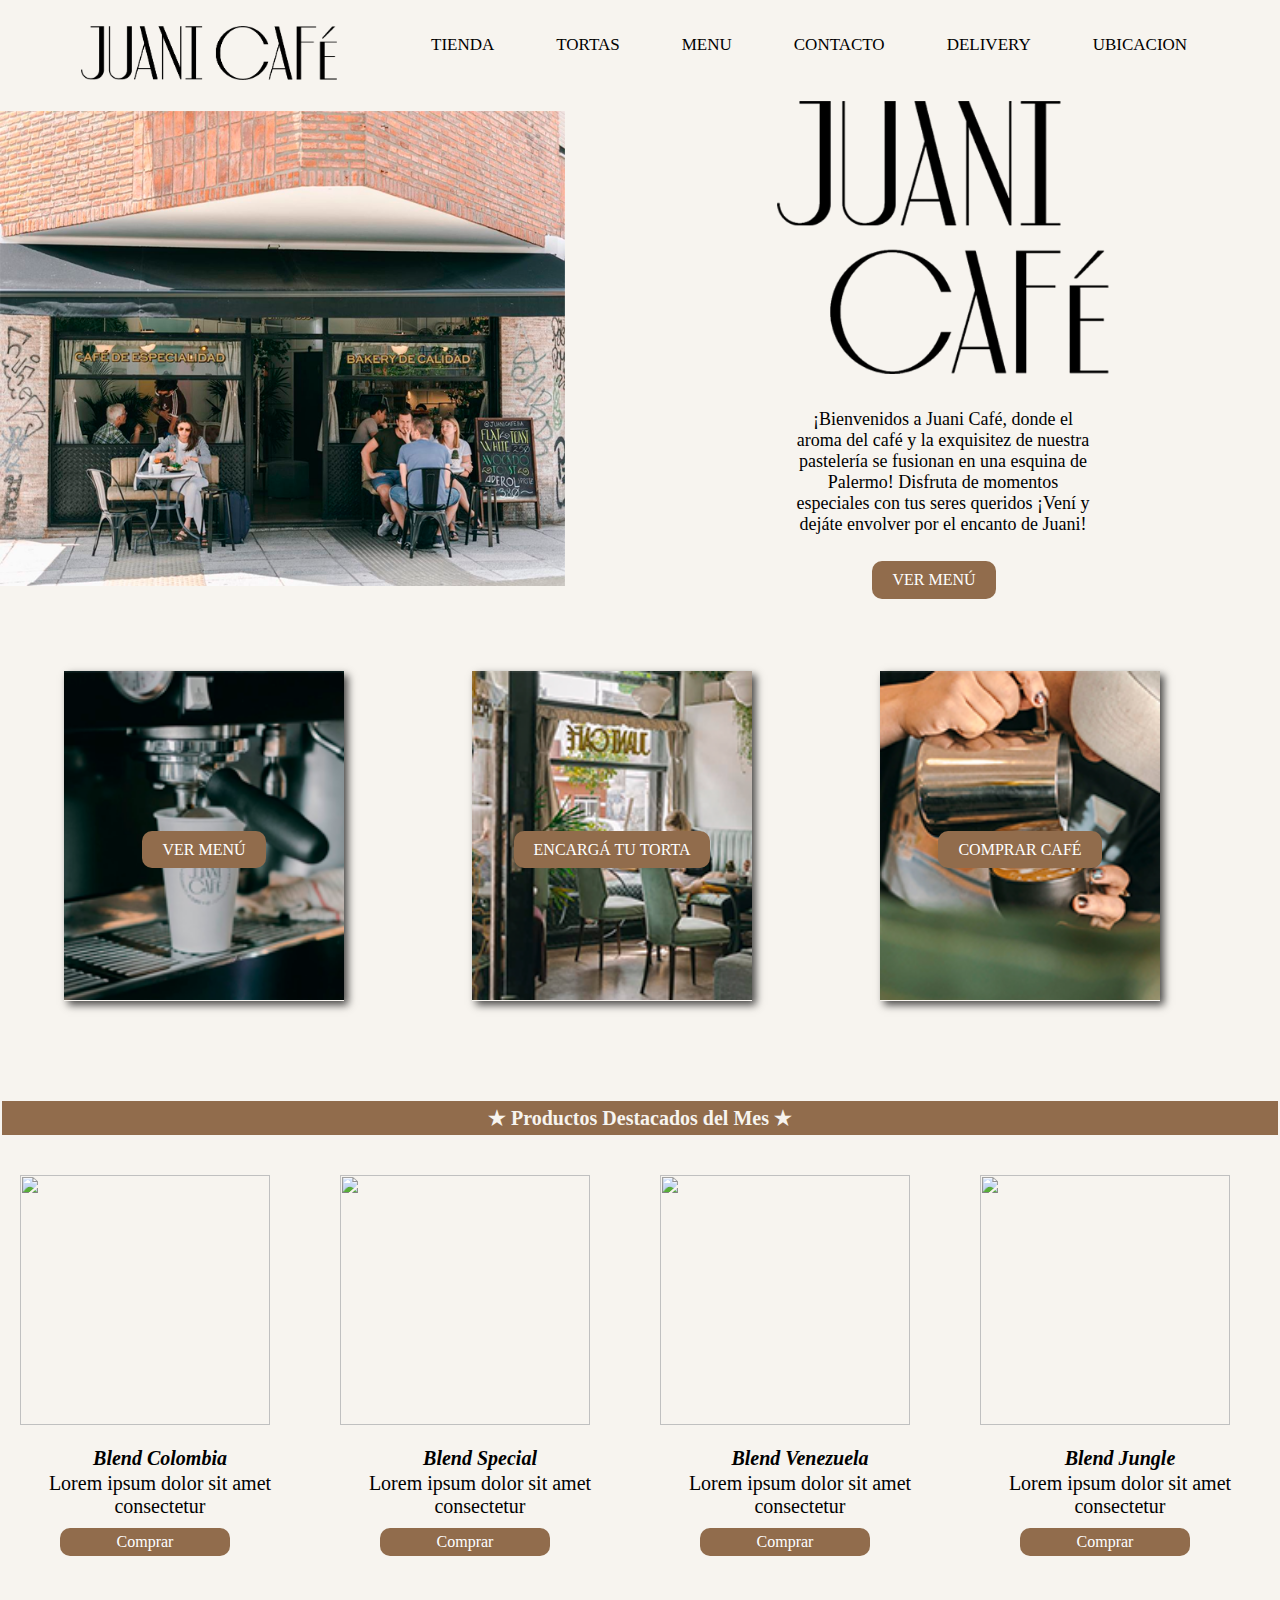
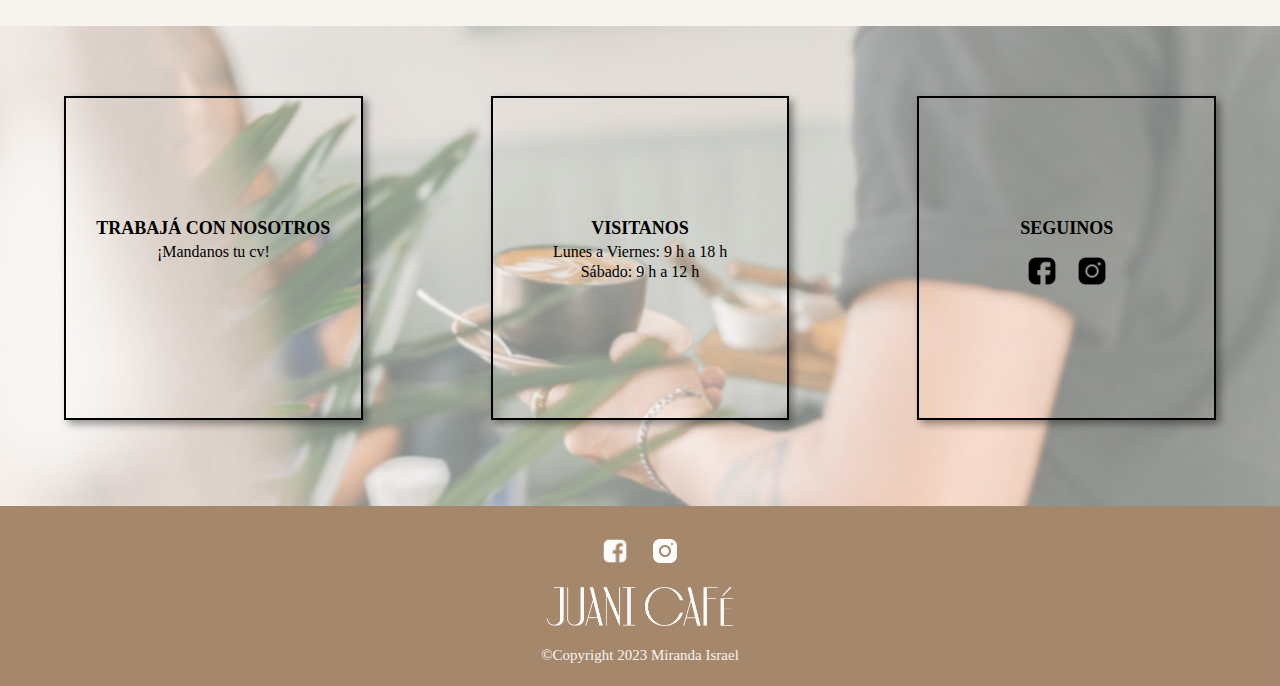
==== JUANICAFEOK/index.html @ 2c9f6e6f "Update and rename INDEX.html to index.html" ====
<!DOCTYPE html>
<html>
<head>
	<title>JUANI CAFE</title>
	<link rel="stylesheet" type="text/css" href="./CSS/estilos.css">
	<meta name="viewport" content="width=device-width, initial-scale=1">
<link rel="stylesheet" href="https://cdnjs.cloudflare.com/ajax/libs/font-awesome/4.7.0/css/font-awesome.min.css">
<style>
		body {
			background-color: #F7F4EF;
		}
	</style>
</head>
<body>
	<header>
	<div class="topnav" id="myTopnav">
	<a href="index.html" class="active"><img class="logo" src="./Fotos/LOGO Juani.png" ></img> </a>
	
	<a href="javascript:void(0);" class="icon" onclick="myFunction()">
	  <i class="fa fa-bars"></i>
	  
	<div class="topnav">
	  <a href="Tienda.html">TIENDA</a>
	  <a href="Tortas.html">TORTAS</a>
	  <a href="menu.html">MENU</a>
	  <a href="Contacto.html">CONTACTO</a>
	  <a href="https://www.rappi.com.ar/search?query=juani%20cafe">DELIVERY</a>
	  <a href="https://www.google.com/maps/place/Juani+Caf%C3%A9+(Specialty+coffee)/@-34.5935115,-58.4250405,15z/data=!4m2!3m1!1s0x0:0x4385fa345b6e69a2?sa=X&ved=2ahUKEwiGxaHa7Mf-AhWPppUCHQQWDzQQ_BJ6BAh-EAg">UBICACION</a>
	</div>
	
	  </a>
	
	</div>
	
	
	</header>

	<div class="cuadro">
		<div class="container">
			
			<div class="foto">
				<img src="./Fotos/foto inicio.png">
			</div>

			<div class="content">
				<img class= "logojuani" src="./Fotos/LOGO Juani cuadrado.png"></img>
			
				<p>¡Bienvenidos a Juani Café, donde el aroma del café y la exquisitez de nuestra pastelería se fusionan en una esquina de Palermo! Disfruta de momentos especiales con tus seres queridos ¡Vení y dejáte envolver por el encanto de Juani!</p>
				<a href="Menu.html" class="boton">Ver menú</a>
			</div>
		</div>
	</div>

	<div class="fotos">
		<div class="contenedorb1">
			<a href="Menu.html" class="bmenu">Ver menú</a>
		</div>
		<div class="contenedorb2">
			<a href="Tortas.html" class="btorta">Encargá tu torta</a>
		</div>
		<div class="contenedorb3">
			<a href="Tienda.html" class="bcomprar">Comprar café</a>
		</div>
	</div>

<div class="Destacados">
	<div class="pdestacados"> <p> ★ Productos Destacados del Mes 	★ </p> </div>
	<section class="fotostortas"> 
		<div class="tortas1">
		
			<div class="tortaarandanos"><img src="https://cdn2.incapto.com/wp-content/uploads/2020/03/1200x1200x_colombia_2-min-e1665054341336.png.webp" alt="">
				<container>
				<p class="textotorta" style="font-weight: bold; font-style: italic;"> Blend Colombia </p>
				<p class="textotorta"> Lorem ipsum dolor sit amet consectetur</p>
			  <a href="ComprarCafeColombia.html" class="encargartorta"> Comprar </a>
			</container>
			  </div>

			  <div class="tortaarandanos"><img src="https://cdn2.incapto.com/wp-content/uploads/2022/11/Cafe-de-Especialidad-Blend-de-Primavera-1.png.webp" alt="">
				<container>
					<p class="textotorta" style="font-weight: bold; font-style: italic;"> Blend Special </p>
					<p class="textotorta"> Lorem ipsum dolor sit amet consectetur</p>
					<a href="" class="encargartorta"> Comprar </a>
				</container>
			</div>

			<div class="tortaarandanos"> <img src="https://cdn2.incapto.com/wp-content/uploads/2022/02/Special-Edition-Venezuela-2.png.webp" alt="">
				<container>
					<p class="textotorta" style="font-weight: bold; font-style: italic;"> Blend Venezuela </p>
					<p class="textotorta"> Lorem ipsum dolor sit amet consectetur</p>
					<a href="" class="encargartorta"> Comprar </a>
				</container>
			</div>

			<div class="tortaarandanos"> <img src="https://cdn2.incapto.com/wp-content/uploads/2020/03/1200x1200x_blendJungle.png">
				<container>
					<p class="textotorta" style="font-weight: bold; font-style: italic;"> Blend Jungle </p>
					<p class="textotorta"> Lorem ipsum dolor sit amet consectetur</p>
					<a href="" class="encargartorta"> Comprar </a>
				</container>
			</div>


			</section>
</div>

	
	<section class="ultima">
		<div class="cuadraditos">
			<div class="c1">
				<p class="texto1">Trabajá con nosotros</p>
				<p>¡Mandanos tu cv!</p>
			</div>
			<div class="c2">
				<p class="texto1">Visitanos</p>
				<p>Lunes a Viernes: 9 h a 18 h</p>
                <p class="sabado">Sábado: 9 h a 12 h</p>  <style> .sabado { margin-top:0px} ;</style>
                </div>
                <div class="c3">
                <p class="texto1">Seguinos</p>
                <div class="redes">
                <a href="https://www.facebook.com/juanicafeba"><img class="icons" src="./Fotos/face.png"></a>
                <a href="https://instagram.com/juanicafeba?igshid=MzRlODBiNWFlZA=="><img class="icons" src="./Fotos/ig.png"></a>
                </div>
                </div>
                </div>
                </section>

				<footer>
					<div class="redessociales">
						<a href="https://www.facebook.com/juanicafeba"><img class="icons" src="./Fotos/faceblanco.png"></a>
						<a href="https://instagram.com/juanicafeba?igshid=MzRlODBiNWFlZA=="><img class="icons" src="./Fotos/instablanco.png"></a>
					</div>	
					<div class="logomedio">
					<img src="./Fotos/Logo Blanco.png" alt="">
				</div>
					<P> ©Copyright 2023 Miranda Israel </P>
				</footer>
                <script>
					function myFunction() {
					  var x = document.getElementById("myTopnav");
					  if (x.className === "topnav") {
						x.className += " responsive";
					  } else {
						x.className = "topnav";
					  }
					}
					</script>
                </body>
                </html>
---- JUANICAFEOK/CSS/estilos.css ----
header {
      position: fixed;
      top: 0;
      left: 0;
      width: 100%;
      background-color: #F7F4EF;
      padding: 1px;
}


.logo{
display: block;
flex-wrap: wrap;
}

.logo img {
  display: block;
  flex-wrap: wrap;
}

a{text-decoration:none;
  color: black;}


.barra{
  display: flex; 
  align-items:center; 
}

.cuadro {
  display: flex;
  align-items:center; 
margin-top: 100px;
}

.titulo{
  margin-left: 3%;
}
.opciones{
 margin-left: 17%;
}

      ul a {
        font-size: 20x;
        color: #000000;
        text-decoration: none;
        margin: 20px;
      }

      ul  {
        display:flex; 
        flex-direction: row;
        justify-content:flex-end;
      }

      div{
      background-color:#F7F4EF;
        background-size: contain;
        background-repeat: no-repeat;
      }
     

    .container {
      display: flex; 
      align-items:center; 
    }
    
.content {
      display: flex; 
      align-items: center; 
      flex-direction: column;
      justify-content: flex-start;
      
}

.content p {
  font-size: 18px;
  text-align: center; 
  margin-top: 10px;
  display: block;
  height: 130px;
  width:  295px;
}
    
    .container { 
      flex:1;
    }

    .content { 
      flex:1;
      display: flex; 
      align-items:center; 
      margin-right: 100px;
    }

    h2{
      font-size: 90px;
      font-weight:1;
    }

    img {
      height: 30%;
      width: 80%;
  }

  h2, p, .boton {
    margin: 2px;
  }

  h2, p {
    display: table-column;  
    align-items:center; 
    justify-content: center;
    flex-direction: column;
  }


  .boton{
    display: inline-block;
  background-color: #916C4C;
  color: white;
  padding: 10px 20px;
  text-align: center;
  text-decoration: none;
  margin-top: 20px;
  margin-right: 20px;
  border-radius: 10px;
  text-transform:uppercase;
  cursor: pointer;

   }
    
    img {
      margin: 1px 0px;

    }

    .fotos {
      display: flex;
      align-items: center;
      height: min-content;
      margin-bottom: 100px;
        }

    .f1{
      margin-top: 100px;
     margin-left: 5%;
     margin-right: 5%;
    }

    .f2{
      margin-top: 100px;
      margin-left: 5%;
     margin-right: 5%;
    }

    .f3{
      margin-top: 100px;
      margin-left: 5%;
     margin-right: 5%;
    }

    .contenedorb1 {
      width: 280px;
      height: 160px;
    background-image:url(../Fotos/Mesa\ de\ trabajo\ 1.png);
    text-align: center;
    padding-top: 170px;
    margin-top: 70px;
    margin-left: 5%;
    margin-right: 5%;
    box-shadow: 4px 4px 8px rgba(0, 0, 0, 0.7);
    }


    .contenedorb2 {
      width: 280px;
      height: 160px;
    background-image:url(../Fotos/Mesa\ de\ trabajo\ 2.png);
    text-align: center;
    padding-top: 170px;
    margin-top: 70px;
    margin-left: 5%;
    margin-right: 5%;
    box-shadow: 4px 4px 8px rgba(0, 0, 0, 0.7);
    }

    .contenedorb3 {
      width: 280px;
      height: 160px;
    background-image: url(../Fotos/Mesa\ de\ trabajo\ 3.png);
    text-align: center;
    padding-top: 170px;
    margin-top: 70px;
    margin-left: 5%;
    margin-right: 5%;
    box-shadow: 4px 4px 8px rgba(0, 0, 0, 0.7);
    }
.contenedorb1:hover, .contenedorb2:hover, .contenedorb3:hover{
  box-shadow: 0 0 10px rgba(0, 0, 0, 0.9);
}
  .bmenu {
    background-color: #916C4C;
    color: white;
    padding: 10px 20px;
    text-align: center;
    text-decoration: none;
    text-transform:uppercase;
    border-radius: 10px;
    cursor: pointer;
     }


  .btorta{
    background-color: #916C4C;
    color: white;
    padding: 10px 20px;
    text-align: center;
    text-decoration: none;
    text-transform:uppercase;
    border-radius: 10px;
    cursor: pointer;
     }

  .bcomprar{
    background-color: #916C4C;
    color: white;
    padding: 10px 20px;
    text-align: center;
    text-decoration: none;
   border-radius: 10px;
    text-transform:uppercase;
    cursor: pointer;
     }

     .btorta:hover ,.bcomprar:hover, .bmenu:hover ,.boton:hover {
      background-color: #000;
      color: #fff;
     }

     .ultima {
      background-image: url(../Fotos/Captura\ de\ pantalla\ 2023-04-26\ 100530.png);
      background-repeat: no-repeat;
      background-size: cover;
      height: 480px;
      width: 100%;
      background-position: center;
     }

     .cuadraditos {
      display: flex;
      align-items: center;
      justify-content: center;
      flex-direction: row;
      background-color: transparent;
      
     }


     .c1 { 
      width: 300px;
      height: 300px;
      border: 2px solid black;
      background-color: transparent;
      padding-top:20px;
    margin-top: 70px;
    margin-left: 5%;
    margin-right: 5%;
    text-align: center;
    display: flex;
    align-items: center;
    flex-direction: column;
    box-shadow: 4px 4px 8px rgba(0, 0, 0, 0.4);
     }

     .c2 { 
      width: 300px;
      height: 300px;
      border: 2px solid black;
      background-color: transparent;
      padding-top: 20px;
    margin-top: 70px;
    margin-left: 5%;
    margin-right: 5%;
    text-align: center;
    display: flex;
    align-items: center;
    flex-direction: column;
    box-shadow: 4px 4px 8px rgba(0, 0, 0, 0.4);
     }

     .c3 { 
      width: 300px;
      height: 300px;
      border: 2px solid black;
      background-color: transparent;
      padding-top: 20px;
    margin-top: 70px;
    margin-left: 5%;
    margin-right: 5%;
    display: flex;
    flex-direction: column;
    text-align: left;
    box-shadow: 4px 4px 8px rgba(0, 0, 0, 0.4);
     }


     .texto1{
      text-align: center;
      margin-top: 100px;
      font-weight: bolder;
      text-transform:uppercase;
      font-size: 18px;
     }

    .redes{
      display: flex;
      size: 20px x 20px;
    flex-direction: row;
    align-content:center ;
    background-color: transparent;
    justify-content: center;
    margin-top: 5px;
      overflow: hidden;
    }

    .icons {
      height: 30px;
      width: 30px;
      margin: 10px;
      display: flex;
      align-items: center;
      transition: transform 0.3s ease;
    }

    .redes:hover .icons {
      transform: scale(1.2); 
    }

    
    .menu {
     display: flex;
     flex-direction: row;
    }

    .fotosmenu {
      display: flex;
      width: 20%;
      height: 20%;
      margin: 0px;
      margin-top: 20px;
      box-shadow: 4px 4px 8px rgba(0, 0, 0, 0.6);
    }


  footer {
    background-color: #916C4C;
    padding: 20px;
    text-align: center;
    opacity: 80%;
    
}

footer p {
  margin-top: 3px;
  display: flex;
  color: #F7F4EF;
  font-size: 15px;
}

.Destacados .pdestacados p {
color: #F7F4EF;
text-align: center;
display: flex;
justify-content: center;
font-weight: bold;
font-size: 20px;
background-color: #916C4C;
padding: 5px;
}

.Destacados {
  margin-bottom: 40px;
}

.Destacados p{
color: #000000;
text-align: center;
display: flex;
justify-content: center;
font-size: 20px;
margin-top: 2px;
}


.tortas1{
  margin-top: 15px;
  margin-bottom: 70px;
  display: flex;
  flex-direction: row;
  width: 100%;
  justify-content: space-around;
  align-content: center;
}

.textotorta{
  display: flex;
  text-decoration: none;
  margin-right: 10%;
  font-size: 10px;

}

.tortas1 p, .tortas2 p{
  display: flex;
  justify-content: center;
  text-align: center;
  font-size: 20px;
margin: 2px;

}

.tortaarandanos img {
  height:250px;
  width: 250px;
  margin: 20px;
}


.encargartorta {
  display: flex;
  background-color: #916C4C;
  color: white;
  padding: 5px 5px;
  text-decoration: none;
  border-radius: 10px;
 text-align: center;
 width: 50%;
 justify-content: center;
 margin-left: 60px;
 margin-top: 10px;
 cursor: pointer;
}

.encargartorta:hover {
  background-color: #000;
  color: #fff;
}

.textotorta{
  display: flex;
  text-decoration: none;
  margin-right: 10%;

}

.title p {
  font-size: 20px;
}

form {
  margin-top: 40px;
}

.contact-form {
  max-width: 400px;
  margin: 0 auto;
  margin-bottom: 70px;
}

.contact-form label {
  display: flex;
  margin-bottom: 5px;
}

.contact-form input,
.contact-form textarea {
  width: 100%;
  padding: 5px;
  margin-bottom: 10px;
}

.contact-form textarea {
  height: 100px;
}

.contact-form input[type="submit"] {
  background-color: #916C4C;
  color: white;
  border: none;
  padding: 10px;
  cursor: pointer;
  border-radius: 10px;
}

.contact-form input[type="submit"]:hover {
  background-color: #000;
}

.logojuani  {
  height: 70%;
  width: 70%;
  margin-bottom: 25px;
}

.title{
  flex:1;
    display: flex; 
    align-items: center; 
    margin-top: 130px;
    flex-direction: column;
}

html {
  background-color: #F7F4EF;
}

.title p {
  margin-top: 7px;   
}

.title h2{
  font-size: 35px;
  font-weight: bold;
  text-align: center;
  
}


.tortas1{
  margin-top: 20px;
  display: flex;
  flex-direction: row;
  width: 100%;
  justify-content: space-around;
  align-content: center;
}

.tortas2{
  display: flex;
  flex-direction: row;
  width: 100%;
  justify-content: space-around;
  align-content: center;
  margin-bottom: 50px;
}

.textotorta{
  display: flex;
  text-decoration: none;
  margin-right: 10%;

}

.fotostorta {
  height:250px;
  width: 250px;
  margin: 20px;
  box-shadow: 4px 4px 8px rgba(0, 0, 0, 0.6);
 
}

.encargartorta {
  display: flex;
  background-color: #916C4C;
  color: white;
  padding: 5px 5px;
  text-decoration: none;
  border-radius: 10px;
 text-align: center;
 width: 50%;
 justify-content: center;
 margin-left: 60px;
 margin-top: 10px;

}

.redessociales {
  display: flex;
  align-items: center;
  flex-wrap: wrap;
  flex-direction: row;
  justify-content: center;
  background-color: #916C4C;
}

footer img {
  display: flex;
  align-items: center;
  justify-content: center;
  height: 15%;
  width: 15%;
}
.logomedio{
display: flex;
align-items: center;
justify-content: center;
background-color: #916C4C;
margin-top: 10px;
margin-bottom: 20px;
}



        /* Media Queries */
        
        @media (max-width: 768px) {
          .titulo img {
              width: 50%;
          }
      
          .opciones {
              display: none;
          }
      
          .menu-icono {
              display: block;
          }
      
          .menu-desplegado {
              display: flex;
          }
      
          .container,.tortas1, .tortaarandanos, .fotostorta {
            flex-direction: column-reverse;
            align-items: center;
            justify-items: center;
            margin-left: 90px;
          }
      
          .content {
              max-width: 100%;
              margin-top: 20px;
              
          }
      
          .foto img {
              max-width: 100%;
              align-items:center;
              margin-top: 20px;
    
          }
      
          .fotos {
              flex-wrap: wrap;
          }
      
          .contenedorb1,
          .contenedorb2,
          .contenedorb3 {
              width: 58%;
              margin-bottom: 10px;
              align-items: center;
              justify-content: center;
              align-items: center;
              margin-left: 90px;
          }
      .tortas1 {
        width: calc(50% - 20px);
        
      }
      .pdestacados{
        flex-wrap: wrap;
      }

      .Destacados{
        flex-wrap: wrap;
      }


    }
      
      @media (max-width: 480px) {
          .titulo img {
              width: 60px;
          }
      
          .boton {
              margin-top: 10px;
          }
      }
      
      @media (max-width: 320px) {
          .titulo img {
              width: 0px;
          }
      
          .menu-icono {
              font-size: 20px;
          }
      
          .boton {
              margin-top: 5px;
          }

          .tortas1 {
            width: 100%;
          }
        }
body {
  margin: 0;

}

.topnav {
  overflow: hidden;
}

.topnav a {
  float: left;
  display: block;
  color: black;
  text-align: center;
  padding: 14px 16px;
  text-decoration: none;
  font-size: 17px;
}

.topnav a.active {
  height: 25%;
  width: 25%;
margin-left: 2rem;
}

.topnav .icon {
  display: none;
}

.topnav a {
  display: flex;
  justify-content: center;
  align-items: center;
  margin-right: 30px;
}

.topnav {
  margin-top: 10px;
}

@media screen and (max-width: 768px) {
  .topnav a:not(:first-child) {display: none;}
  .topnav a.icon {
    float: right;
    display: block;

  }
}

@media screen and (max-width: 768px) {
  .topnav.responsive {position: relative;}
  .topnav.responsive .icon {
    position: absolute;
    right: 0;
    top: 0;
    display: flex;
    flex-direction: column;

  }

  .topnav.responsive a {
    float: none;
    display: block;
    text-align: center;
    padding: 0px;
    font-size: 13px;
    margin-bottom: 10px;
  }

  
@media screen and (max-width: 768px) {
  .topnav{
    width: 100%;
    height: auto;
    position: relative;
  }
  .topnav a {float: left;}
  div.content {margin-left: 0;}
}

@media screen and (max-width: 480px) {
  .topnav a {
    text-align: center;
    float: none;
  }
}
}
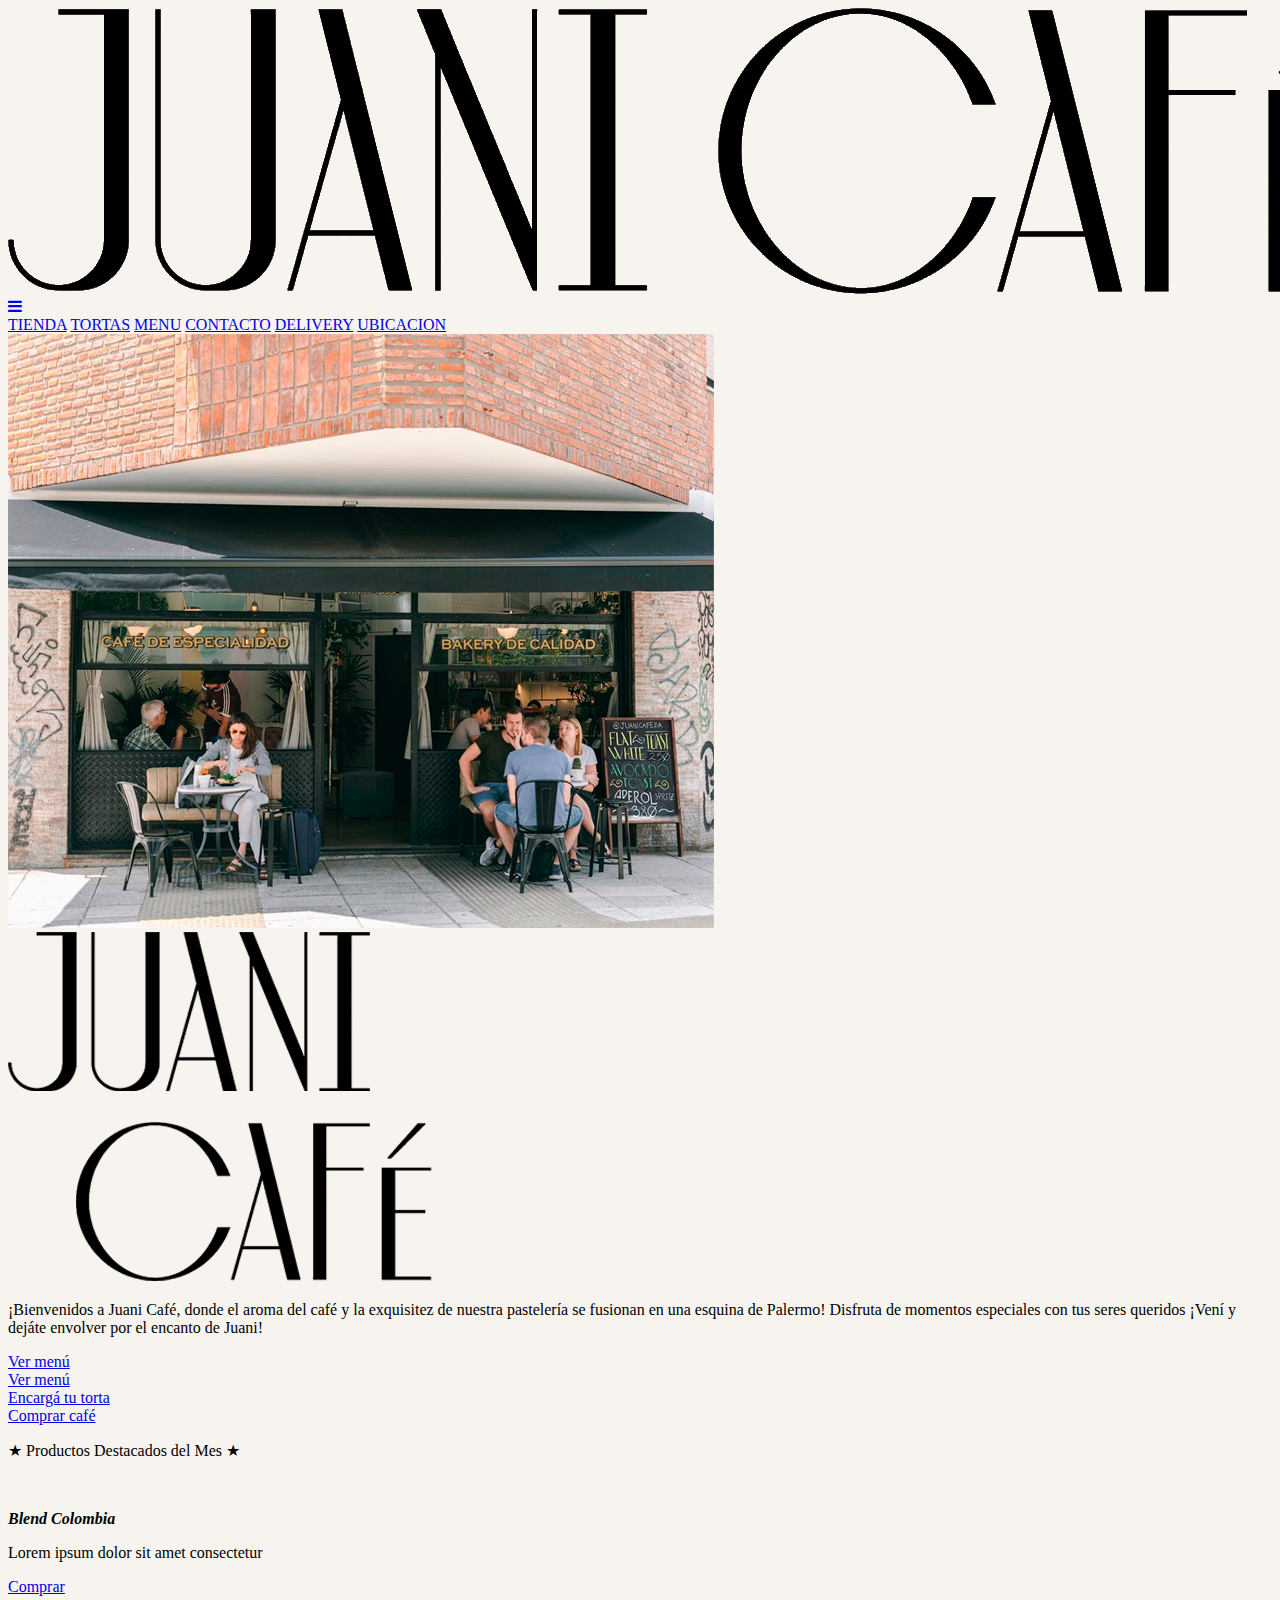
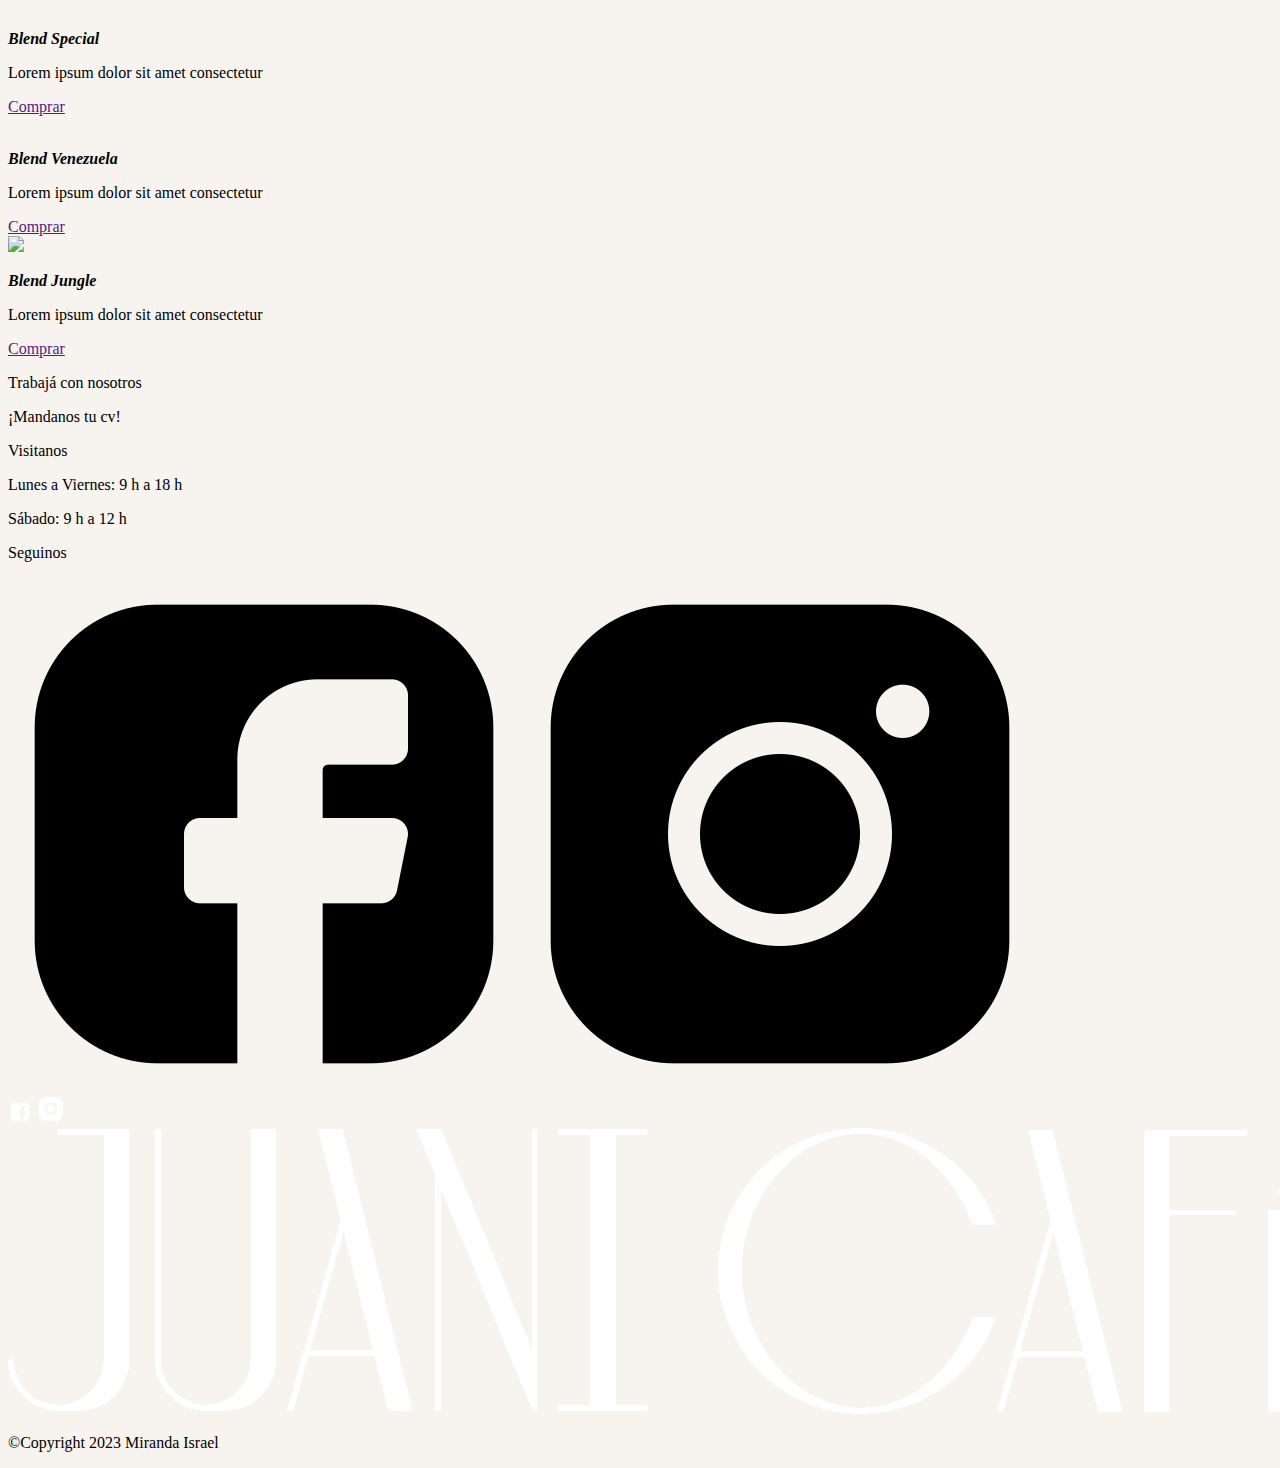
==== commit cb2e9360: "Add files via upload" ====
--- a/JUANICAFEOK/index.html
+++ b/JUANICAFEOK/index.html
@@ -2,7 +2,7 @@
 <html>
 <head>
 	<title>JUANI CAFE</title>
-	<link rel="stylesheet" type="text/css" href="./CSS/estilos.css">
+	<link rel="stylesheet" type="text/css" href="css/estilos.css">
 	<meta name="viewport" content="width=device-width, initial-scale=1">
 <link rel="stylesheet" href="https://cdnjs.cloudflare.com/ajax/libs/font-awesome/4.7.0/css/font-awesome.min.css">
 <style>
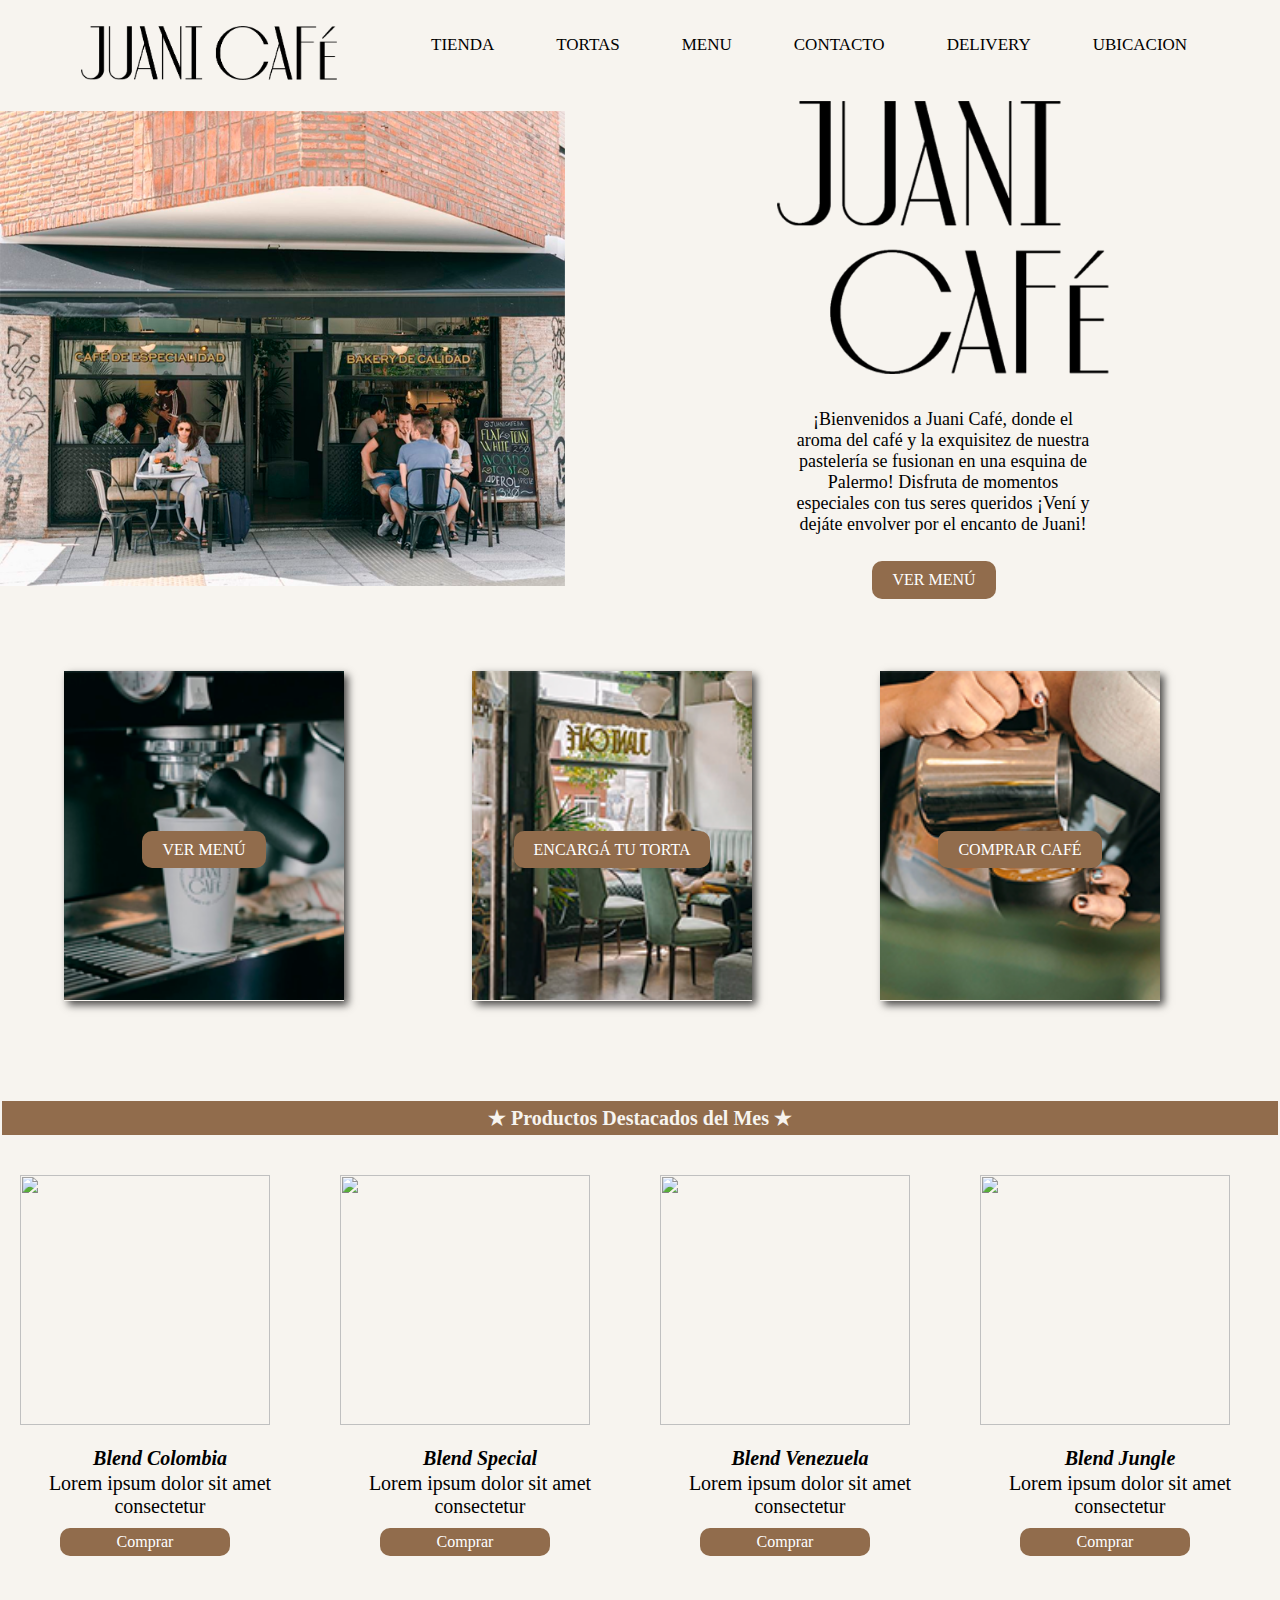
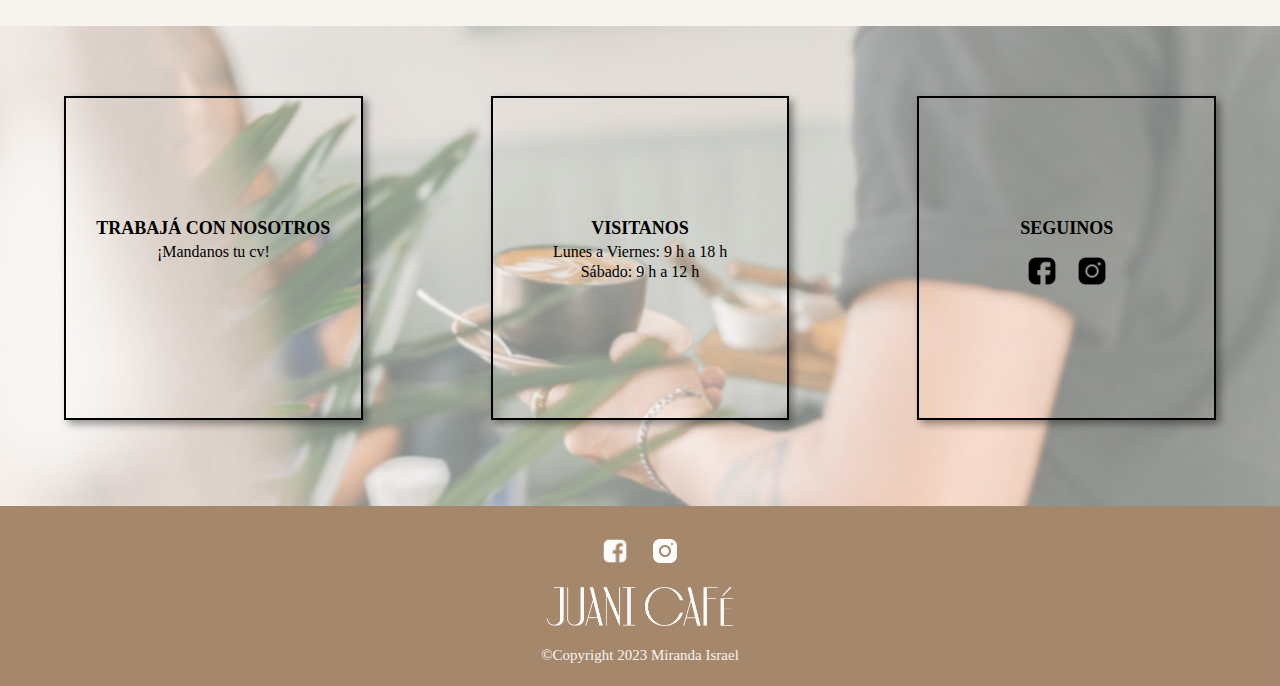
==== commit 7c991cbd: "Add files via upload" ====
--- a/JUANICAFEOK/index.html
+++ b/JUANICAFEOK/index.html
@@ -2,7 +2,7 @@
 <html>
 <head>
 	<title>JUANI CAFE</title>
-	<link rel="stylesheet" type="text/css" href="css/estilos.css">
+	<link rel="stylesheet" type="text/css" href="./CSS/estilos.css">
 	<meta name="viewport" content="width=device-width, initial-scale=1">
 <link rel="stylesheet" href="https://cdnjs.cloudflare.com/ajax/libs/font-awesome/4.7.0/css/font-awesome.min.css">
 <style>
--- a/JUANICAFEOK/CSS/estilos.css
+++ b/JUANICAFEOK/CSS/estilos.css
@@ -0,0 +1,787 @@
+
+header {
+      position: fixed;
+      top: 0;
+      left: 0;
+      width: 100%;
+      background-color: #F7F4EF;
+      padding: 1px;
+}
+
+
+.logo{
+display: block;
+flex-wrap: wrap;
+}
+
+.logo img {
+  display: block;
+  flex-wrap: wrap;
+}
+
+a{text-decoration:none;
+  color: black;}
+
+
+.barra{
+  display: flex; 
+  align-items:center; 
+}
+
+.cuadro {
+  display: flex;
+  align-items:center; 
+margin-top: 100px;
+}
+
+.titulo{
+  margin-left: 3%;
+}
+.opciones{
+ margin-left: 17%;
+}
+
+      ul a {
+        font-size: 20x;
+        color: #000000;
+        text-decoration: none;
+        margin: 20px;
+      }
+
+      ul  {
+        display:flex; 
+        flex-direction: row;
+        justify-content:flex-end;
+      }
+
+      div{
+      background-color:#F7F4EF;
+        background-size: contain;
+        background-repeat: no-repeat;
+      }
+     
+
+    .container {
+      display: flex; 
+      align-items:center; 
+    }
+    
+.content {
+      display: flex; 
+      align-items: center; 
+      flex-direction: column;
+      justify-content: flex-start;
+      
+}
+
+.content p {
+  font-size: 18px;
+  text-align: center; 
+  margin-top: 10px;
+  display: block;
+  height: 130px;
+  width:  295px;
+}
+    
+    .container { 
+      flex:1;
+    }
+
+    .content { 
+      flex:1;
+      display: flex; 
+      align-items:center; 
+      margin-right: 100px;
+    }
+
+    h2{
+      font-size: 90px;
+      font-weight:1;
+    }
+
+    img {
+      height: 30%;
+      width: 80%;
+  }
+
+  h2, p, .boton {
+    margin: 2px;
+  }
+
+  h2, p {
+    display: table-column;  
+    align-items:center; 
+    justify-content: center;
+    flex-direction: column;
+  }
+
+
+  .boton{
+    display: inline-block;
+  background-color: #916C4C;
+  color: white;
+  padding: 10px 20px;
+  text-align: center;
+  text-decoration: none;
+  margin-top: 20px;
+  margin-right: 20px;
+  border-radius: 10px;
+  text-transform:uppercase;
+  cursor: pointer;
+
+   }
+    
+    img {
+      margin: 1px 0px;
+
+    }
+
+    .fotos {
+      display: flex;
+      align-items: center;
+      height: min-content;
+      margin-bottom: 100px;
+        }
+
+    .f1{
+      margin-top: 100px;
+     margin-left: 5%;
+     margin-right: 5%;
+    }
+
+    .f2{
+      margin-top: 100px;
+      margin-left: 5%;
+     margin-right: 5%;
+    }
+
+    .f3{
+      margin-top: 100px;
+      margin-left: 5%;
+     margin-right: 5%;
+    }
+
+    .contenedorb1 {
+      width: 280px;
+      height: 160px;
+    background-image:url(../Fotos/Mesa\ de\ trabajo\ 1.png);
+    text-align: center;
+    padding-top: 170px;
+    margin-top: 70px;
+    margin-left: 5%;
+    margin-right: 5%;
+    box-shadow: 4px 4px 8px rgba(0, 0, 0, 0.7);
+    }
+
+
+    .contenedorb2 {
+      width: 280px;
+      height: 160px;
+    background-image:url(../Fotos/Mesa\ de\ trabajo\ 2.png);
+    text-align: center;
+    padding-top: 170px;
+    margin-top: 70px;
+    margin-left: 5%;
+    margin-right: 5%;
+    box-shadow: 4px 4px 8px rgba(0, 0, 0, 0.7);
+    }
+
+    .contenedorb3 {
+      width: 280px;
+      height: 160px;
+    background-image: url(../Fotos/Mesa\ de\ trabajo\ 3.png);
+    text-align: center;
+    padding-top: 170px;
+    margin-top: 70px;
+    margin-left: 5%;
+    margin-right: 5%;
+    box-shadow: 4px 4px 8px rgba(0, 0, 0, 0.7);
+    }
+.contenedorb1:hover, .contenedorb2:hover, .contenedorb3:hover{
+  box-shadow: 0 0 10px rgba(0, 0, 0, 0.9);
+}
+  .bmenu {
+    background-color: #916C4C;
+    color: white;
+    padding: 10px 20px;
+    text-align: center;
+    text-decoration: none;
+    text-transform:uppercase;
+    border-radius: 10px;
+    cursor: pointer;
+     }
+
+
+  .btorta{
+    background-color: #916C4C;
+    color: white;
+    padding: 10px 20px;
+    text-align: center;
+    text-decoration: none;
+    text-transform:uppercase;
+    border-radius: 10px;
+    cursor: pointer;
+     }
+
+  .bcomprar{
+    background-color: #916C4C;
+    color: white;
+    padding: 10px 20px;
+    text-align: center;
+    text-decoration: none;
+   border-radius: 10px;
+    text-transform:uppercase;
+    cursor: pointer;
+     }
+
+     .btorta:hover ,.bcomprar:hover, .bmenu:hover ,.boton:hover {
+      background-color: #000;
+      color: #fff;
+     }
+
+     .ultima {
+      background-image: url(../Fotos/Captura\ de\ pantalla\ 2023-04-26\ 100530.png);
+      background-repeat: no-repeat;
+      background-size: cover;
+      height: 480px;
+      width: 100%;
+      background-position: center;
+     }
+
+     .cuadraditos {
+      display: flex;
+      align-items: center;
+      justify-content: center;
+      flex-direction: row;
+      background-color: transparent;
+      
+     }
+
+
+     .c1 { 
+      width: 300px;
+      height: 300px;
+      border: 2px solid black;
+      background-color: transparent;
+      padding-top:20px;
+    margin-top: 70px;
+    margin-left: 5%;
+    margin-right: 5%;
+    text-align: center;
+    display: flex;
+    align-items: center;
+    flex-direction: column;
+    box-shadow: 4px 4px 8px rgba(0, 0, 0, 0.4);
+     }
+
+     .c2 { 
+      width: 300px;
+      height: 300px;
+      border: 2px solid black;
+      background-color: transparent;
+      padding-top: 20px;
+    margin-top: 70px;
+    margin-left: 5%;
+    margin-right: 5%;
+    text-align: center;
+    display: flex;
+    align-items: center;
+    flex-direction: column;
+    box-shadow: 4px 4px 8px rgba(0, 0, 0, 0.4);
+     }
+
+     .c3 { 
+      width: 300px;
+      height: 300px;
+      border: 2px solid black;
+      background-color: transparent;
+      padding-top: 20px;
+    margin-top: 70px;
+    margin-left: 5%;
+    margin-right: 5%;
+    display: flex;
+    flex-direction: column;
+    text-align: left;
+    box-shadow: 4px 4px 8px rgba(0, 0, 0, 0.4);
+     }
+
+
+     .texto1{
+      text-align: center;
+      margin-top: 100px;
+      font-weight: bolder;
+      text-transform:uppercase;
+      font-size: 18px;
+     }
+
+    .redes{
+      display: flex;
+      size: 20px x 20px;
+    flex-direction: row;
+    align-content:center ;
+    background-color: transparent;
+    justify-content: center;
+    margin-top: 5px;
+      overflow: hidden;
+    }
+
+    .icons {
+      height: 30px;
+      width: 30px;
+      margin: 10px;
+      display: flex;
+      align-items: center;
+      transition: transform 0.3s ease;
+    }
+
+    .redes:hover .icons {
+      transform: scale(1.2); 
+    }
+
+    
+    .menu {
+     display: flex;
+     flex-direction: row;
+    }
+
+    .fotosmenu {
+      display: flex;
+      width: 20%;
+      height: 20%;
+      margin: 0px;
+      margin-top: 20px;
+      box-shadow: 4px 4px 8px rgba(0, 0, 0, 0.6);
+    }
+
+
+  footer {
+    background-color: #916C4C;
+    padding: 20px;
+    text-align: center;
+    opacity: 80%;
+    
+}
+
+footer p {
+  margin-top: 3px;
+  display: flex;
+  color: #F7F4EF;
+  font-size: 15px;
+}
+
+.Destacados .pdestacados p {
+color: #F7F4EF;
+text-align: center;
+display: flex;
+justify-content: center;
+font-weight: bold;
+font-size: 20px;
+background-color: #916C4C;
+padding: 5px;
+}
+
+.Destacados {
+  margin-bottom: 40px;
+}
+
+.Destacados p{
+color: #000000;
+text-align: center;
+display: flex;
+justify-content: center;
+font-size: 20px;
+margin-top: 2px;
+}
+
+
+.tortas1{
+  margin-top: 15px;
+  margin-bottom: 70px;
+  display: flex;
+  flex-direction: row;
+  width: 100%;
+  justify-content: space-around;
+  align-content: center;
+}
+
+.textotorta{
+  display: flex;
+  text-decoration: none;
+  margin-right: 10%;
+  font-size: 10px;
+
+}
+
+.tortas1 p, .tortas2 p{
+  display: flex;
+  justify-content: center;
+  text-align: center;
+  font-size: 20px;
+margin: 2px;
+
+}
+
+.tortaarandanos img {
+  height:250px;
+  width: 250px;
+  margin: 20px;
+}
+
+
+.encargartorta {
+  display: flex;
+  background-color: #916C4C;
+  color: white;
+  padding: 5px 5px;
+  text-decoration: none;
+  border-radius: 10px;
+ text-align: center;
+ width: 50%;
+ justify-content: center;
+ margin-left: 60px;
+ margin-top: 10px;
+ cursor: pointer;
+}
+
+.encargartorta:hover {
+  background-color: #000;
+  color: #fff;
+}
+
+.textotorta{
+  display: flex;
+  text-decoration: none;
+  margin-right: 10%;
+
+}
+
+.title p {
+  font-size: 20px;
+}
+
+form {
+  margin-top: 40px;
+}
+
+.contact-form {
+  max-width: 400px;
+  margin: 0 auto;
+  margin-bottom: 70px;
+}
+
+.contact-form label {
+  display: flex;
+  margin-bottom: 5px;
+}
+
+.contact-form input,
+.contact-form textarea {
+  width: 100%;
+  padding: 5px;
+  margin-bottom: 10px;
+}
+
+.contact-form textarea {
+  height: 100px;
+}
+
+.contact-form input[type="submit"] {
+  background-color: #916C4C;
+  color: white;
+  border: none;
+  padding: 10px;
+  cursor: pointer;
+  border-radius: 10px;
+}
+
+.contact-form input[type="submit"]:hover {
+  background-color: #000;
+}
+
+.logojuani  {
+  height: 70%;
+  width: 70%;
+  margin-bottom: 25px;
+}
+
+.title{
+  flex:1;
+    display: flex; 
+    align-items: center; 
+    margin-top: 130px;
+    flex-direction: column;
+}
+
+html {
+  background-color: #F7F4EF;
+}
+
+.title p {
+  margin-top: 7px;   
+}
+
+.title h2{
+  font-size: 35px;
+  font-weight: bold;
+  text-align: center;
+  
+}
+
+
+.tortas1{
+  margin-top: 20px;
+  display: flex;
+  flex-direction: row;
+  width: 100%;
+  justify-content: space-around;
+  align-content: center;
+}
+
+.tortas2{
+  display: flex;
+  flex-direction: row;
+  width: 100%;
+  justify-content: space-around;
+  align-content: center;
+  margin-bottom: 50px;
+}
+
+.textotorta{
+  display: flex;
+  text-decoration: none;
+  margin-right: 10%;
+
+}
+
+.fotostorta {
+  height:250px;
+  width: 250px;
+  margin: 20px;
+  box-shadow: 4px 4px 8px rgba(0, 0, 0, 0.6);
+ 
+}
+
+.encargartorta {
+  display: flex;
+  background-color: #916C4C;
+  color: white;
+  padding: 5px 5px;
+  text-decoration: none;
+  border-radius: 10px;
+ text-align: center;
+ width: 50%;
+ justify-content: center;
+ margin-left: 60px;
+ margin-top: 10px;
+
+}
+
+.redessociales {
+  display: flex;
+  align-items: center;
+  flex-wrap: wrap;
+  flex-direction: row;
+  justify-content: center;
+  background-color: #916C4C;
+}
+
+footer img {
+  display: flex;
+  align-items: center;
+  justify-content: center;
+  height: 15%;
+  width: 15%;
+}
+.logomedio{
+display: flex;
+align-items: center;
+justify-content: center;
+background-color: #916C4C;
+margin-top: 10px;
+margin-bottom: 20px;
+}
+
+
+
+        /* Media Queries */
+        
+        @media (max-width: 768px) {
+          .titulo img {
+              width: 50%;
+          }
+      
+          .opciones {
+              display: none;
+          }
+      
+          .menu-icono {
+              display: block;
+          }
+      
+          .menu-desplegado {
+              display: flex;
+          }
+      
+          .container,.tortas1, .tortaarandanos, .fotostorta {
+            flex-direction: column-reverse;
+            align-items: center;
+            justify-items: center;
+            margin-left: 90px;
+          }
+      
+          .content {
+              max-width: 100%;
+              margin-top: 20px;
+              
+          }
+      
+          .foto img {
+              max-width: 100%;
+              align-items:center;
+              margin-top: 20px;
+    
+          }
+      
+          .fotos {
+              flex-wrap: wrap;
+          }
+      
+          .contenedorb1,
+          .contenedorb2,
+          .contenedorb3 {
+              width: 58%;
+              margin-bottom: 10px;
+              align-items: center;
+              justify-content: center;
+              align-items: center;
+              margin-left: 90px;
+          }
+      .tortas1 {
+        width: calc(50% - 20px);
+        
+      }
+      .pdestacados{
+        flex-wrap: wrap;
+      }
+
+      .Destacados{
+        flex-wrap: wrap;
+      }
+
+
+    }
+      
+      @media (max-width: 480px) {
+          .titulo img {
+              width: 60px;
+          }
+      
+          .boton {
+              margin-top: 10px;
+          }
+      }
+      
+      @media (max-width: 320px) {
+          .titulo img {
+              width: 0px;
+          }
+      
+          .menu-icono {
+              font-size: 20px;
+          }
+      
+          .boton {
+              margin-top: 5px;
+          }
+
+          .tortas1 {
+            width: 100%;
+          }
+        }
+body {
+  margin: 0;
+
+}
+
+.topnav {
+  overflow: hidden;
+}
+
+.topnav a {
+  float: left;
+  display: block;
+  color: black;
+  text-align: center;
+  padding: 14px 16px;
+  text-decoration: none;
+  font-size: 17px;
+}
+
+.topnav a.active {
+  height: 25%;
+  width: 25%;
+margin-left: 2rem;
+}
+
+.topnav .icon {
+  display: none;
+}
+
+.topnav a {
+  display: flex;
+  justify-content: center;
+  align-items: center;
+  margin-right: 30px;
+}
+
+.topnav {
+  margin-top: 10px;
+}
+
+@media screen and (max-width: 768px) {
+  .topnav a:not(:first-child) {display: none;}
+  .topnav a.icon {
+    float: right;
+    display: block;
+
+  }
+}
+
+@media screen and (max-width: 768px) {
+  .topnav.responsive {position: relative;}
+  .topnav.responsive .icon {
+    position: absolute;
+    right: 0;
+    top: 0;
+    display: flex;
+    flex-direction: column;
+
+  }
+
+  .topnav.responsive a {
+    float: none;
+    display: block;
+    text-align: center;
+    padding: 0px;
+    font-size: 13px;
+    margin-bottom: 10px;
+  }
+
+  
+@media screen and (max-width: 768px) {
+  .topnav{
+    width: 100%;
+    height: auto;
+    position: relative;
+  }
+  .topnav a {float: left;}
+  div.content {margin-left: 0;}
+}
+
+@media screen and (max-width: 480px) {
+  .topnav a {
+    text-align: center;
+    float: none;
+  }
+}
+}